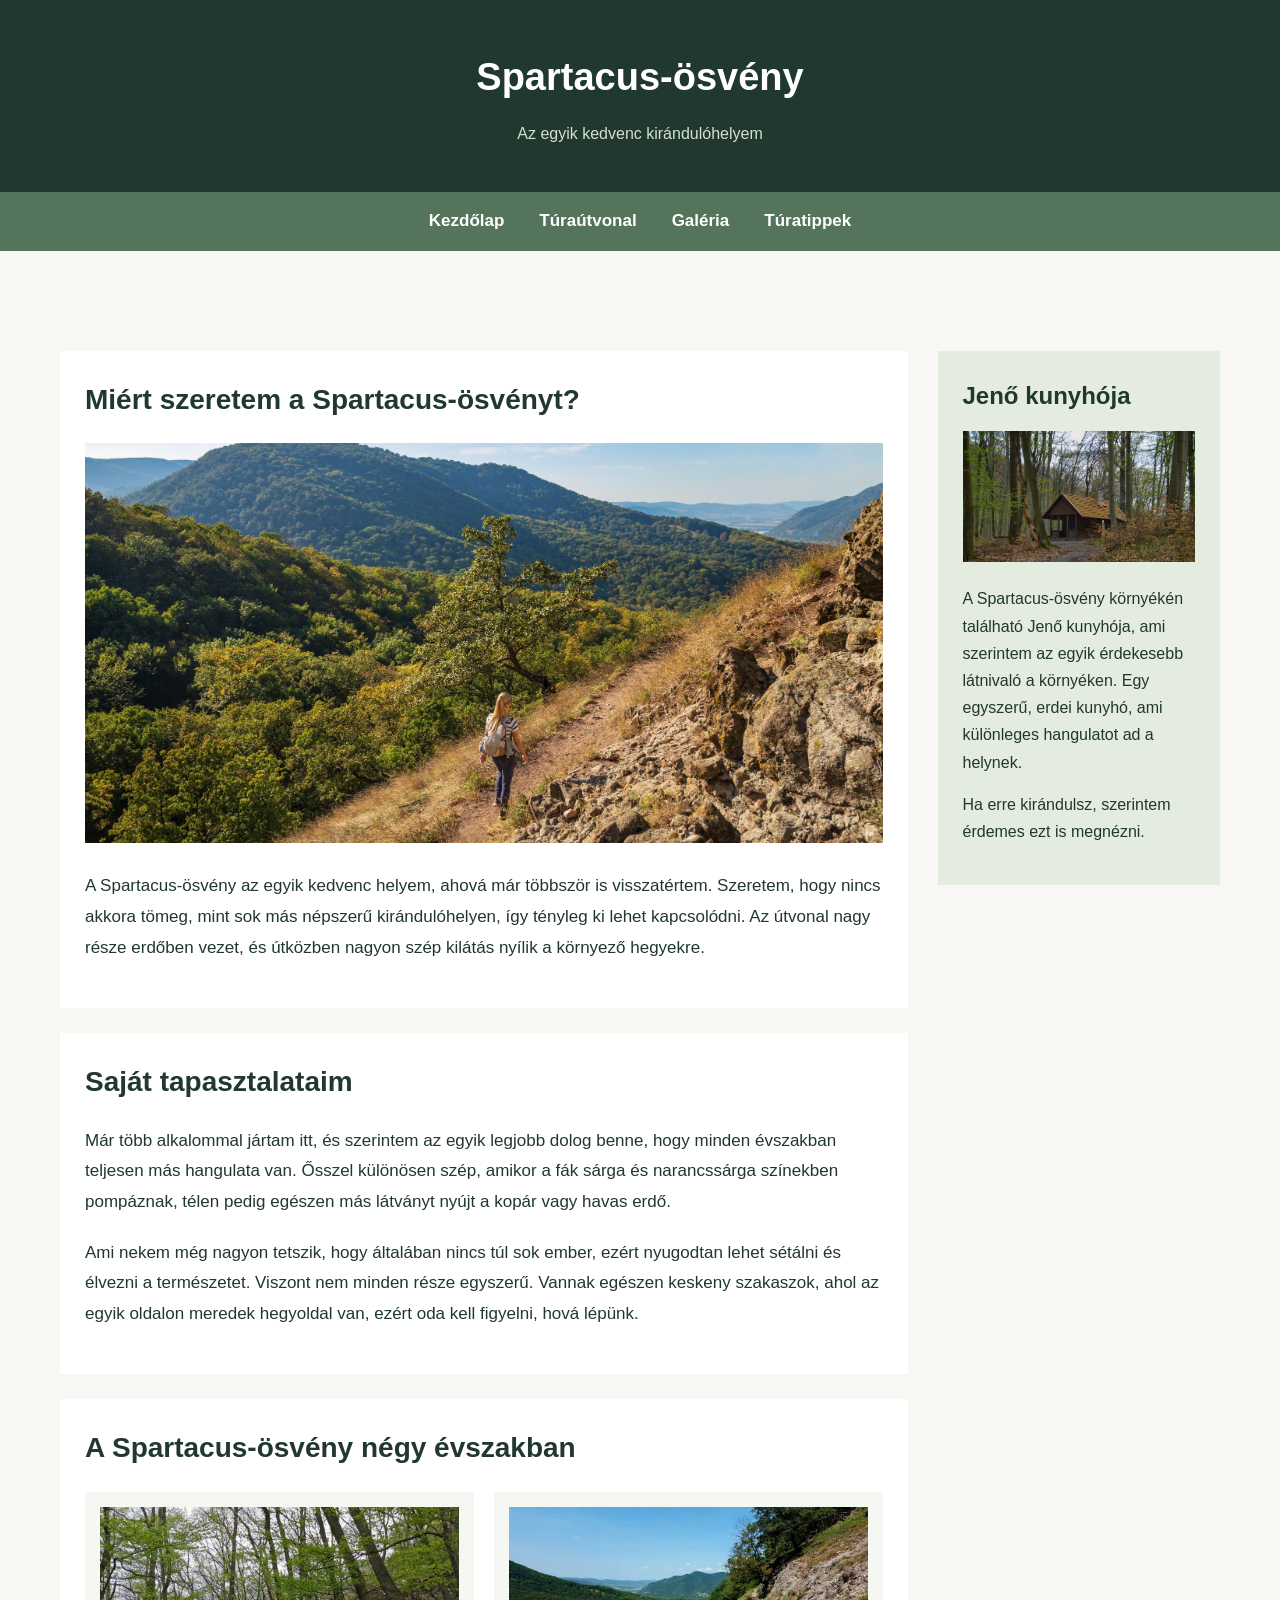
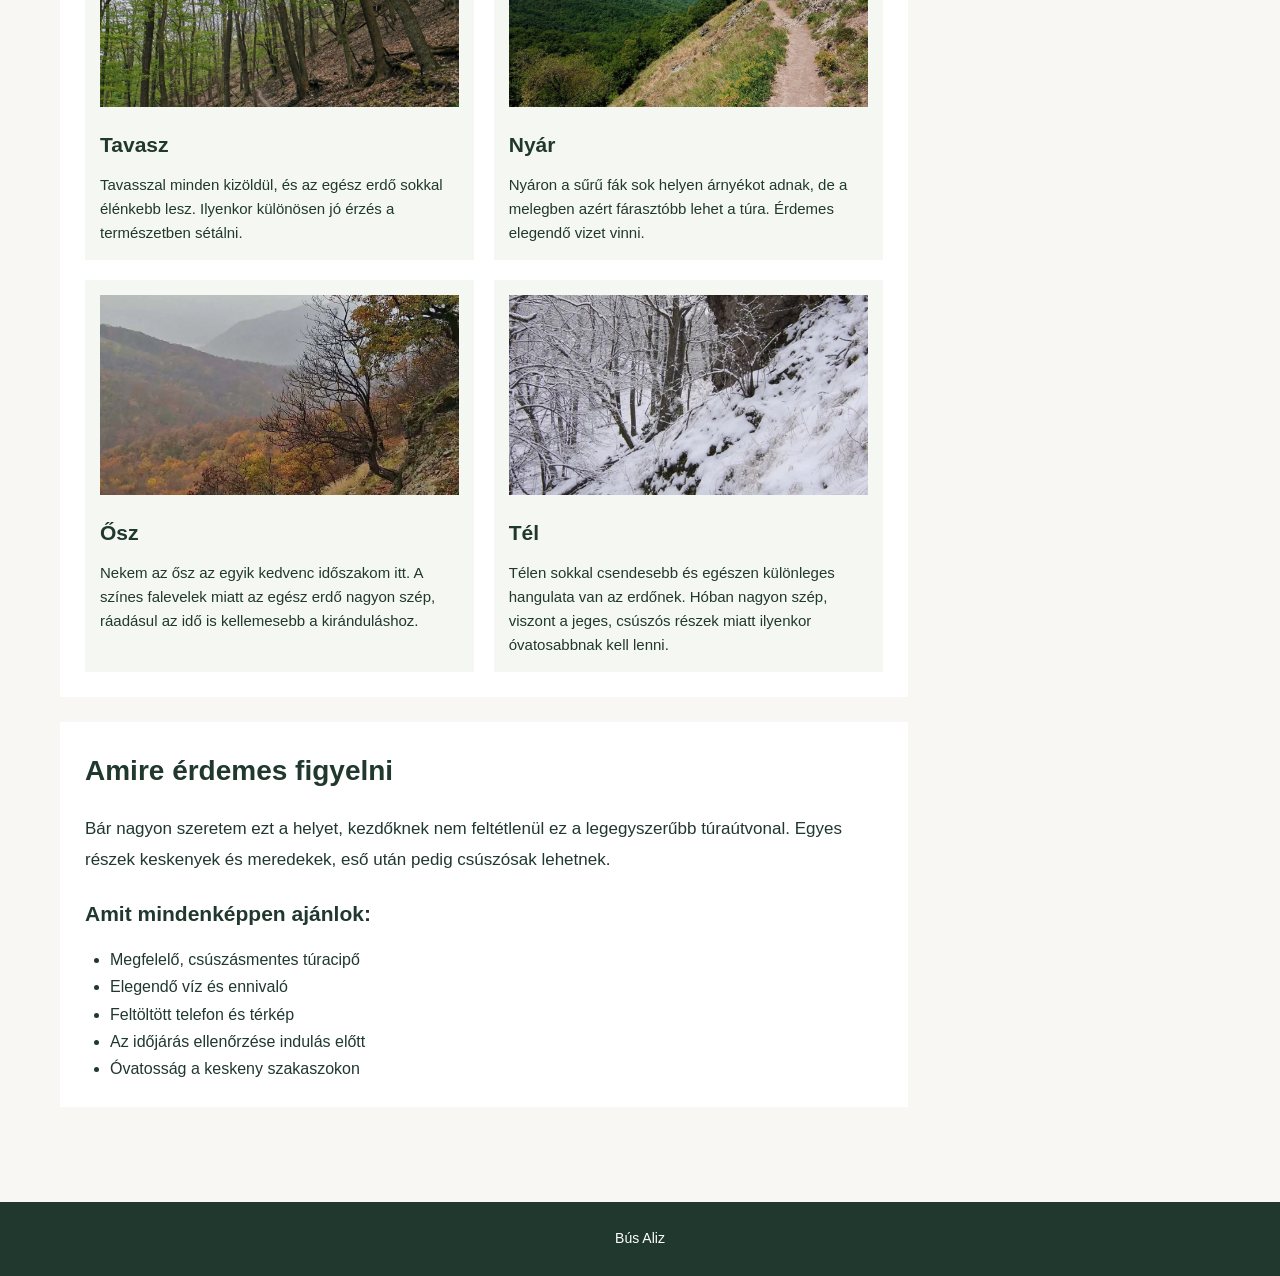
==== index.html @ 016854e9 "elso feltoltes" ====
<!doctype html>
<html lang="hu">
  <head>
    <meta charset="UTF-8" />
    <meta name="viewport" content="width=device-width, initial-scale=1.0" />
    <meta name="description" content="A Spartacus-ösvény bemutatása" />
    <meta name="author" content="Bús Aliz" />
    <meta name="keywords" content="Spartacus-ösvény, túrázás, Visegrád, természet" />
    <title>Spartacus-ösvény</title>
    <link rel="stylesheet" href="style.css" />
  </head>
  <body>
    <header>
      <h1>Spartacus-ösvény</h1>
      <p>Az egyik kedvenc kirándulóhelyem</p>
    </header>

    <nav>
      <ul>
        <li><a href="index.html">Kezdőlap</a></li>
        <li><a href="turautvonal.html">Túraútvonal</a></li>
        <li><a href="galeria.html">Galéria</a></li>
        <li><a href="turatippek.html">Túratippek</a></li>
      </ul>
    </nav>

    <main>
      <article>
        <section>
          <h2>Miért szeretem a Spartacus-ösvényt?</h2>

          <img src="kepek/fokep.jpg" alt="Spartacus-ösvény ősszel" />

          <p>
            A Spartacus-ösvény az egyik kedvenc helyem, ahová már többször is
            visszatértem. Szeretem, hogy nincs akkora tömeg, mint sok más
            népszerű kirándulóhelyen, így tényleg ki lehet kapcsolódni. Az
            útvonal nagy része erdőben vezet, és útközben nagyon szép kilátás
            nyílik a környező hegyekre.
          </p>
        </section>

        <section>
          <h2>Saját tapasztalataim</h2>

          <p>
            Már több alkalommal jártam itt, és szerintem az egyik legjobb dolog
            benne, hogy minden évszakban teljesen más hangulata van. Ősszel
            különösen szép, amikor a fák sárga és narancssárga színekben
            pompáznak, télen pedig egészen más látványt nyújt a kopár vagy havas
            erdő.
          </p>

          <p>
            Ami nekem még nagyon tetszik, hogy általában nincs túl sok ember,
            ezért nyugodtan lehet sétálni és élvezni a természetet. Viszont nem
            minden része egyszerű. Vannak egészen keskeny szakaszok, ahol az
            egyik oldalon meredek hegyoldal van, ezért oda kell figyelni, hová
            lépünk.
          </p>
        </section>

        <section>
          <h2>A Spartacus-ösvény négy évszakban</h2>

          <div class="evszakok">
            <article>
              <img src="kepek/tavasz.jpg" alt="Tavaszi táj" />
              <h3>Tavasz</h3>
              <p>
                Tavasszal minden kizöldül, és az egész erdő sokkal élénkebb
                lesz. Ilyenkor különösen jó érzés a természetben sétálni.
              </p>
            </article>

            <article>
              <img src="kepek/nyar.jpg" alt="Nyári táj" />
              <h3>Nyár</h3>
              <p>
                Nyáron a sűrű fák sok helyen árnyékot adnak, de a melegben azért
                fárasztóbb lehet a túra. Érdemes elegendő vizet vinni.
              </p>
            </article>

            <article>
              <img src="kepek/kep5.webp" alt="Őszi táj" />
              <h3>Ősz</h3>
              <p>
                Nekem az ősz az egyik kedvenc időszakom itt. A színes falevelek
                miatt az egész erdő nagyon szép, ráadásul az idő is kellemesebb
                a kiránduláshoz.
              </p>
            </article>

            <article>
              <img src="kepek/tel.webp" alt="Téli táj" />
              <h3>Tél</h3>
              <p>
                Télen sokkal csendesebb és egészen különleges hangulata van az
                erdőnek. Hóban nagyon szép, viszont a jeges, csúszós részek
                miatt ilyenkor óvatosabbnak kell lenni.
              </p>
            </article>
          </div>
        </section>

        <section>
          <h2>Amire érdemes figyelni</h2>

          <p>
            Bár nagyon szeretem ezt a helyet, kezdőknek nem feltétlenül ez a
            legegyszerűbb túraútvonal. Egyes részek keskenyek és meredekek, eső
            után pedig csúszósak lehetnek.
          </p>

          <h3>Amit mindenképpen ajánlok:</h3>

          <ul>
            <li>Megfelelő, csúszásmentes túracipő</li>
            <li>Elegendő víz és ennivaló</li>
            <li>Feltöltött telefon és térkép</li>
            <li>Az időjárás ellenőrzése indulás előtt</li>
            <li>Óvatosság a keskeny szakaszokon</li>
          </ul>
        </section>
      </article>
      <aside>
        <h2>Jenő kunyhója</h2>

        <img src="kepek/jeno.jpg" alt="Jenő kunyhója" />

        <p>
          A Spartacus-ösvény környékén található Jenő kunyhója, ami szerintem az
          egyik érdekesebb látnivaló a környéken. Egy egyszerű, erdei kunyhó,
          ami különleges hangulatot ad a helynek.
        </p>

        <p>Ha erre kirándulsz, szerintem érdemes ezt is megnézni.</p>
      </aside>
    </main>

    <footer>
      <p>Bús Aliz</p>
    </footer>
  </body>
</html>
---- style.css ----
* {
  margin: 0;
  padding: 0;
  box-sizing: border-box;
}
body {
  font-family: Arial, sans-serif;
  background-color: #f8f7f3;
  color: #20382e;
  line-height: 1.7;
}
main {
  display: grid;
  grid-template-columns: 3fr 1fr;
  grid-template-areas:
    "h   h"
    "n   n"
    "ar as"
    "f   f";
  gap: 30px;
  max-width: 1200px;
  margin: 40px auto;
  padding: 0 20px;
}
header {
  grid-area: h;
  background-color: #20382e;
  color: white;
  text-align: center;
  padding: 45px 20px;
}

header h1 {
  font-size: 38px;
  margin-bottom: 10px;
}

header p {
  font-size: 16px;
  color: #d5dfd5;
}

nav {
  grid-area: n;
  background-color: #54745b;
  padding: 15px 20px;
}

nav ul {
  display: flex;
  justify-content: center;
  gap: 35px;
  list-style: none;
  flex-wrap: wrap;
}

nav a {
  color: white;
  text-decoration: none;
  font-size: 17px;
  font-weight: bold;
}

nav a:hover {
  text-decoration: underline;
}

main > article {
  grid-area: ar;
  min-width: 0;
}
section {
  background-color: white;
  padding: 25px;
  margin-bottom: 25px;
}

section h2 {
  font-size: 28px;
  margin-bottom: 20px;
  color: #20382e;
}

section h3 {
  font-size: 21px;
  margin-bottom: 10px;
}

section p {
  font-size: 17px;
  margin-bottom: 20px;
  line-height: 1.8;
}

section > img {
  width: 100%;
  height: 400px;
  object-fit: cover;
  margin-bottom: 20px;
}

section ul {
  padding-left: 25px;
  margin-top: 15px;
}

/* NÉGY ÉVSZAK - KÉPEK */

.evszakok {
  display: grid;
  grid-template-columns: repeat(2, minmax(0, 1fr));
  gap: 20px;
}

.evszakok article {
  background-color: #f5f7f3;
  padding: 15px;
  width: 100%;
  min-width: 0;
}

.evszakok img {
  width: 100%;
  height: 200px;
  object-fit: cover;
  margin-bottom: 12px;
}

.evszakok h3 {
  font-size: 21px;
  margin-bottom: 10px;
}

.evszakok p {
  font-size: 15px;
  line-height: 1.6;
  margin-bottom: 0;
}

/* JOBB OLDALI ASIDE */

aside {
  grid-area: as;
  background-color: #e4ecdf;
  padding: 25px;
  align-self: start;
}

aside h2 {
  font-size: 24px;
  margin-bottom: 15px;
}

aside img {
  width: 100%;
  height: auto;
  margin-bottom: 15px;
}

aside p {
  font-size: 16px;
  line-height: 1.7;
  margin-bottom: 15px;
}

/* LÁBLÉC */

footer {
  grid-area: f;
  background-color: #20382e;
  color: white;
  text-align: center;
  padding: 25px;
}

footer p {
  font-size: 14px;
}

/* Galéria */

.galeria {
    display: grid;
    grid-template-columns: repeat(3, 1fr);
    gap: 12px;
}

.galeria img {
    width: 100%;
    height: 150px;
    object-fit: cover;
    border-radius: 8px;
}
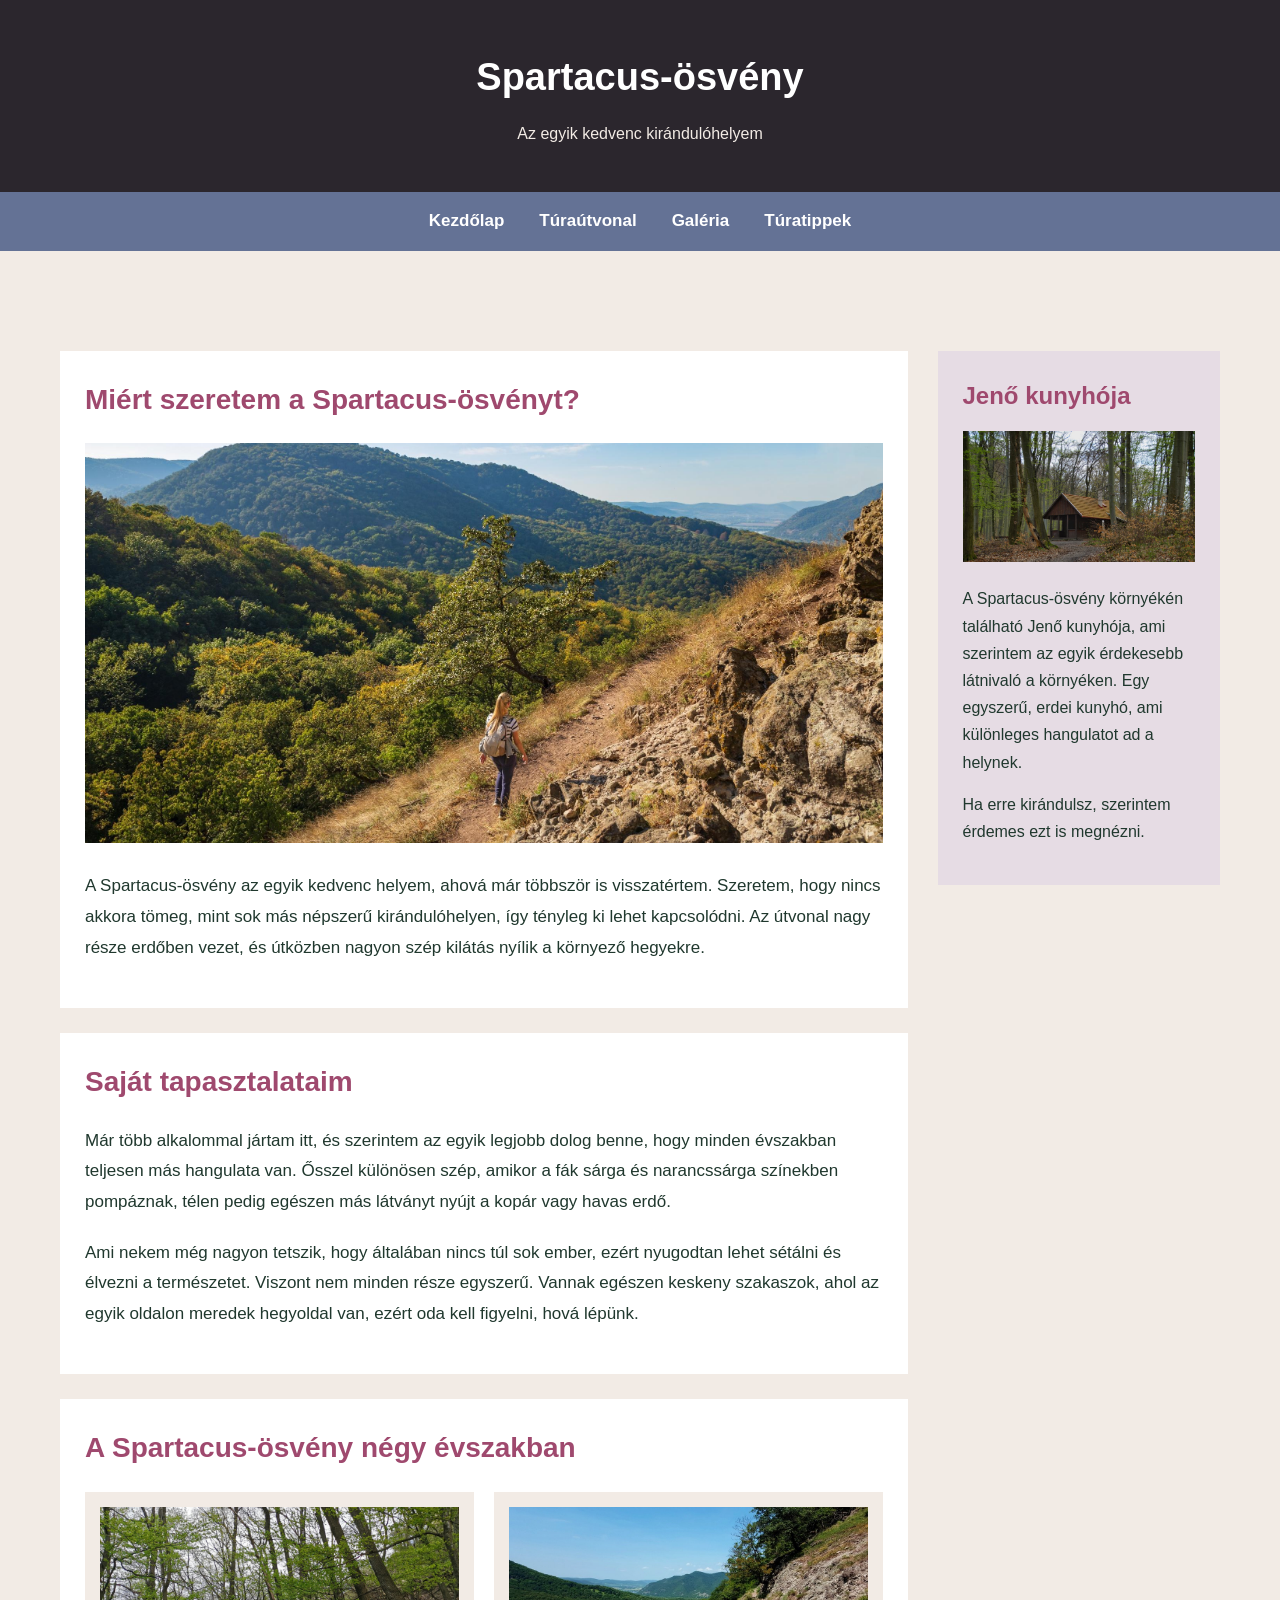
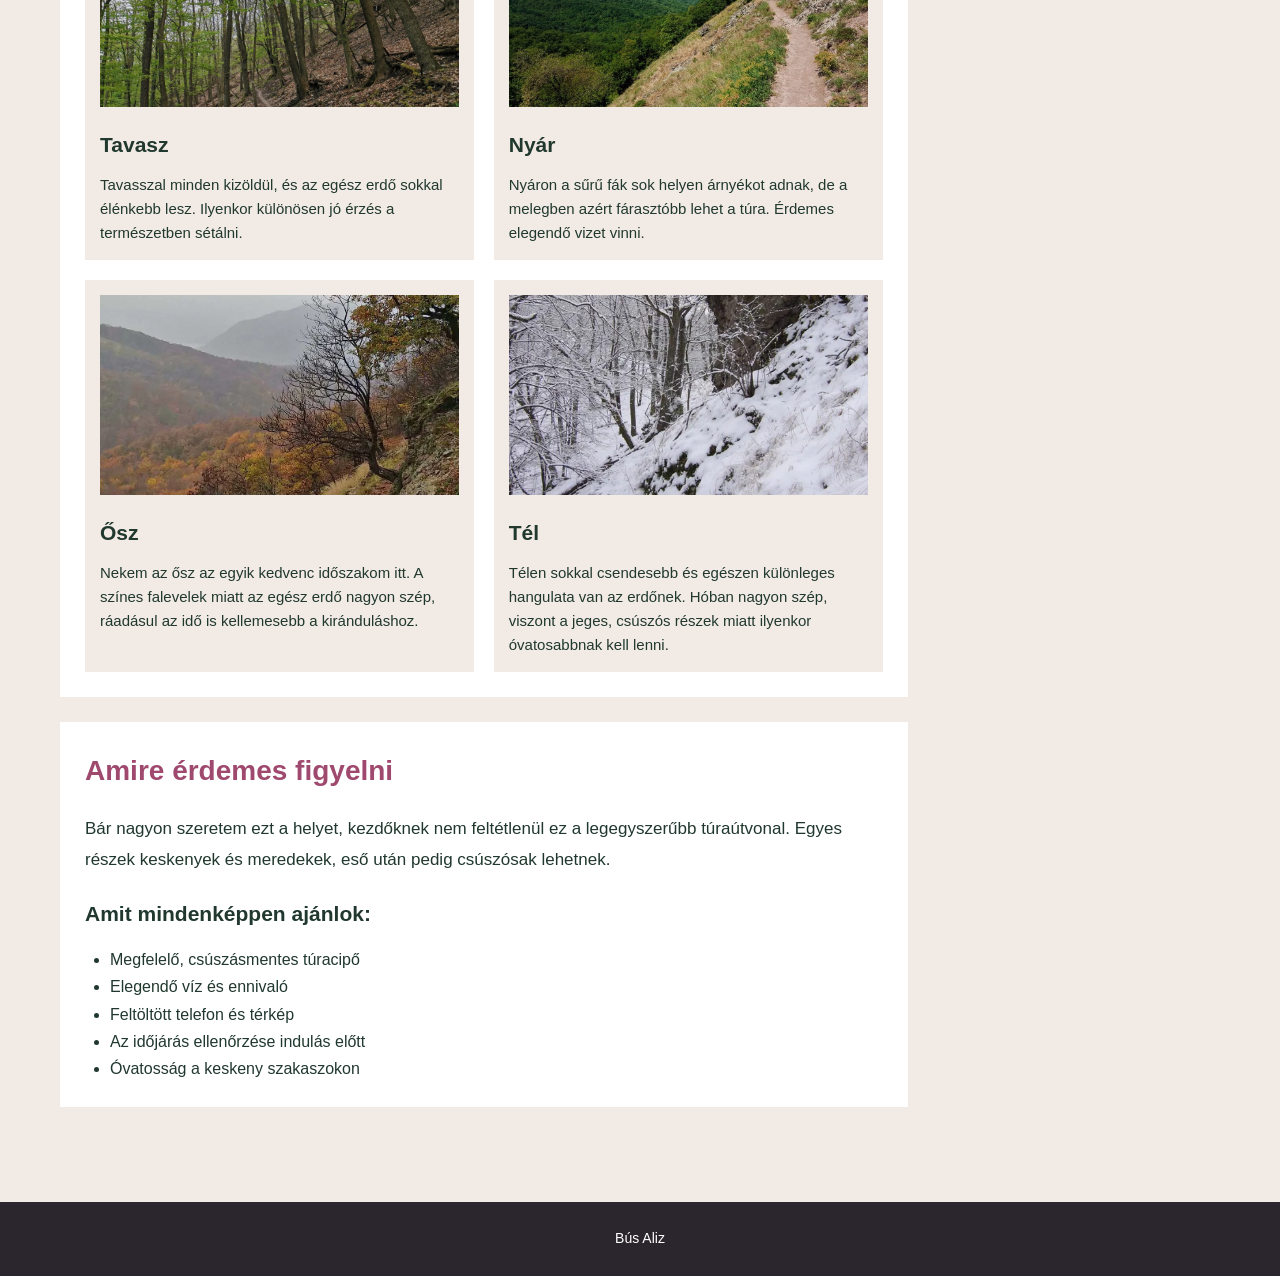
==== commit bf5e5d03: "reszponziv" ====
--- a/index.html
+++ b/index.html
@@ -6,7 +6,7 @@
     <meta name="description" content="A Spartacus-ösvény bemutatása" />
     <meta name="author" content="Bús Aliz" />
     <meta name="keywords" content="Spartacus-ösvény, túrázás, Visegrád, természet" />
-    <title>Spartacus-ösvény</title>
+    <title>Bús Aliz</title>
     <link rel="stylesheet" href="style.css" />
   </head>
   <body>
--- a/style.css
+++ b/style.css
@@ -3,12 +3,14 @@
   padding: 0;
   box-sizing: border-box;
 }
+
 body {
   font-family: Arial, sans-serif;
-  background-color: #f8f7f3;
+  background-color: #f2ebe5;
   color: #20382e;
   line-height: 1.7;
 }
+
 main {
   display: grid;
   grid-template-columns: 3fr 1fr;
@@ -22,27 +24,29 @@
   margin: 40px auto;
   padding: 0 20px;
 }
+
 header {
   grid-area: h;
-  background-color: #20382e;
+  background-color: #2b262d;
   color: white;
   text-align: center;
   padding: 45px 20px;
 }
 
 header h1 {
+  color: white;
   font-size: 38px;
   margin-bottom: 10px;
 }
 
 header p {
   font-size: 16px;
-  color: #d5dfd5;
+  color: #f2ebe5;
 }
 
 nav {
   grid-area: n;
-  background-color: #54745b;
+  background-color: #647295;
   padding: 15px 20px;
 }
 
@@ -51,7 +55,7 @@
   justify-content: center;
   gap: 35px;
   list-style: none;
-  flex-wrap: wrap;
+  flex-wrap: wrap; /* ha nem férnek el egy sorban, új sorba törnek */
 }
 
 nav a {
@@ -62,13 +66,15 @@
 }
 
 nav a:hover {
-  text-decoration: underline;
+  color: #f2c6d8;
+  text-decoration: none;
 }
 
 main > article {
   grid-area: ar;
   min-width: 0;
 }
+
 section {
   background-color: white;
   padding: 25px;
@@ -78,7 +84,7 @@
 section h2 {
   font-size: 28px;
   margin-bottom: 20px;
-  color: #20382e;
+  color: #9f496e;
 }
 
 section h3 {
@@ -104,8 +110,6 @@
   margin-top: 15px;
 }
 
-/* NÉGY ÉVSZAK - KÉPEK */
-
 .evszakok {
   display: grid;
   grid-template-columns: repeat(2, minmax(0, 1fr));
@@ -113,7 +117,7 @@
 }
 
 .evszakok article {
-  background-color: #f5f7f3;
+  background-color: #f2ebe5;
   padding: 15px;
   width: 100%;
   min-width: 0;
@@ -137,16 +141,15 @@
   margin-bottom: 0;
 }
 
-/* JOBB OLDALI ASIDE */
-
 aside {
   grid-area: as;
-  background-color: #e4ecdf;
+  background-color: #e6dce4;
   padding: 25px;
   align-self: start;
 }
 
 aside h2 {
+  color: #9f496e;
   font-size: 24px;
   margin-bottom: 15px;
 }
@@ -163,11 +166,9 @@
   margin-bottom: 15px;
 }
 
-/* LÁBLÉC */
-
 footer {
   grid-area: f;
-  background-color: #20382e;
+  background-color: #2b262d;
   color: white;
   text-align: center;
   padding: 25px;
@@ -177,18 +178,86 @@
   font-size: 14px;
 }
 
-/* Galéria */
-
+/*galeria.html*/
 .galeria {
-    display: grid;
-    grid-template-columns: repeat(3, 1fr);
-    gap: 12px;
+  display: grid;
+  grid-template-columns: repeat(3, 1fr);
+  gap: 12px;
 }
 
 .galeria img {
-    width: 100%;
-    height: 150px;
-    object-fit: cover;
-    border-radius: 8px;
-}
-
+  width: 100%;
+  height: 150px;
+  object-fit: cover;
+  border-radius: 8px;
+}
+
+@media (max-width: 900px) {
+  main {
+    grid-template-columns: 1fr;
+    grid-template-areas:
+      "ar"
+      "as";
+  }
+
+  nav ul {
+    gap: 15px;
+  }
+
+  .evszakok {
+    grid-template-columns: repeat(2, 1fr);
+  }
+
+  .galeria {
+    grid-template-columns: repeat(2, 1fr);
+  }
+}
+
+@media (max-width: 600px) {
+  header {
+    padding: 25px 15px;
+  }
+
+  header h1 {
+    font-size: 28px;
+  }
+
+  nav ul {
+    flex-direction: column; /* kis képernyőn a menüpontok egymás alá kerülnek */
+    align-items: center;
+    gap: 10px;
+  }
+
+  main {
+    margin: 20px auto;
+    padding: 0 15px;
+  }
+
+  section {
+    padding: 15px;
+  }
+
+  section h2 {
+    font-size: 23px;
+  }
+
+  section > img {
+    height: 230px;
+  }
+
+  .evszakok {
+    grid-template-columns: 1fr;
+  }
+
+  .galeria {
+    grid-template-columns: 1fr;
+  }
+
+  .galeria img {
+    height: 200px;
+  }
+
+  aside {
+    padding: 15px;
+  }
+}
